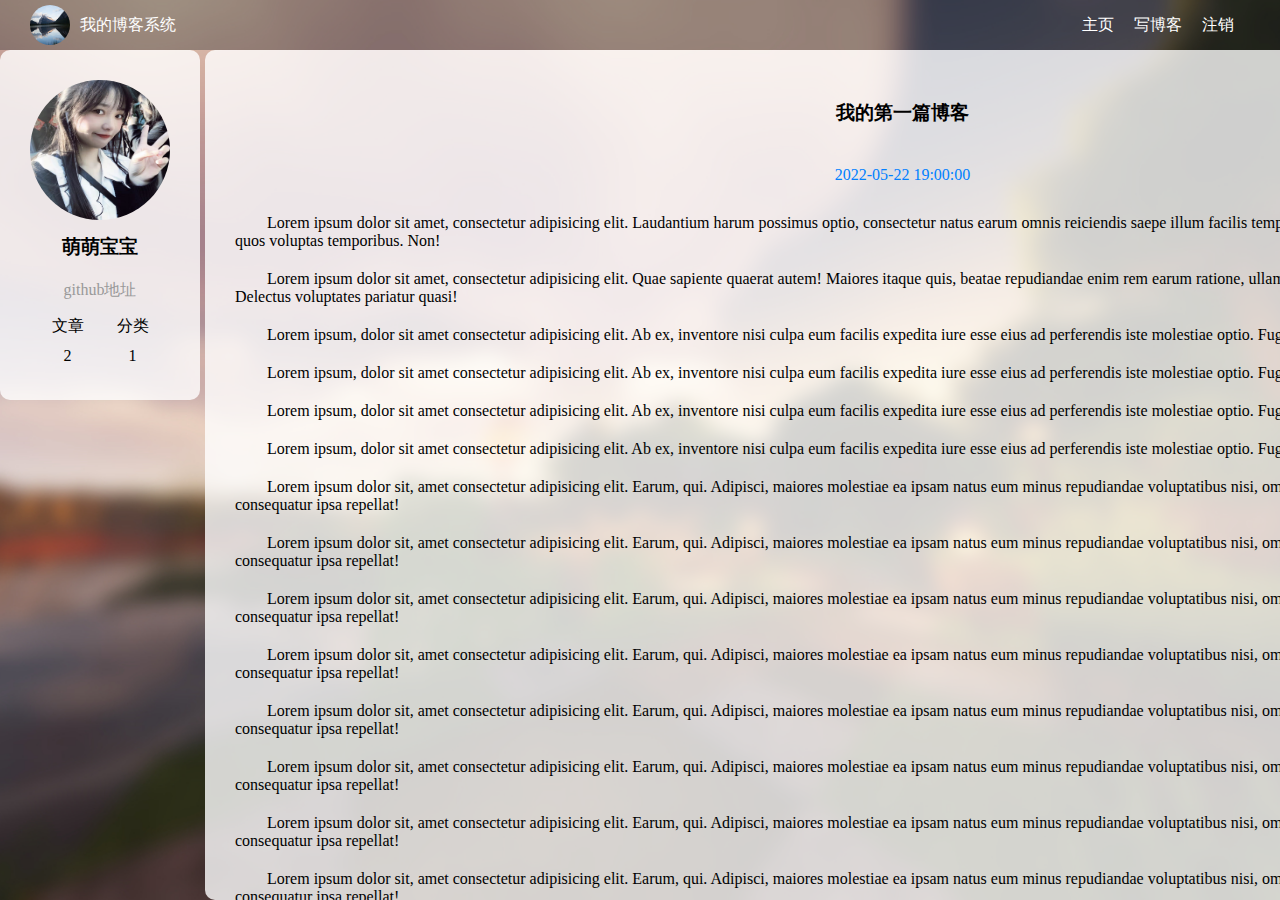
==== blog_detail.html @ cf024ecc "添加模板" ====
<!DOCTYPE html>
<html lang="en">
<head>
    <meta charset="UTF-8">
    <meta http-equiv="X-UA-Compatible" content="IE=edge">
    <meta name="viewport" content="width=device-width, initial-scale=1.0">
    <title>博客详情页</title>
    <link rel="stylesheet" href="css/common.css">
    <link rel="stylesheet" href="css/blog_detail.css">
</head>
<body>
    <!-- 导航栏 -->
    <div class="nav">
        <img src="img/风景.jpeg" alt="">
        <span>我的博客系统</span>
        <!-- 空白元素 实现占位 -->
        <div class="spacer"></div>
        <a href="blog_list.html">主页</a>
        <a href="blog_edit.html">写博客</a>
        <a href="#">注销</a>
    </div>
    <!-- 这里的.container作为页面的版心 -->
    <div class="container">
        <!-- 左侧个人信息 -->
        <div class="left">
            <!-- 表示整个用户的信息区域 -->
            <div class="card">
                <img src="img/萌萌宝宝.jpg" alt="">
                <h3>萌萌宝宝</h3>
                <a href="#">github地址</a>
                <div class="counter">
                    <span>文章</span>
                    <span>分类</span>
                </div>
                <div class="counter">
                    <span>2</span>
                    <span>1</span>
                </div>
            </div>
        </div>
        <!-- 右侧内容详情 -->
        <div class="right">
        <!-- 使用这个 div 来包裹整个博客的内容详情 -->
        <div class="blog-content">
            <!-- 博客标题 -->
            <h3>我的第一篇博客</h3>
            <!-- 博客的时间 -->
            <div class="date">2022-05-22 19:00:00</div>
            <!-- 正文 -->
            <p>
                Lorem ipsum dolor sit amet, consectetur adipisicing elit. Laudantium harum possimus optio, consectetur natus earum omnis reiciendis saepe illum facilis tempora, ratione ducimus eligendi vero quasi quos voluptas temporibus. Non!
            </p>
            <p>
                Lorem ipsum dolor sit amet, consectetur adipisicing elit. Quae sapiente quaerat autem! Maiores itaque quis, beatae repudiandae enim rem earum ratione, ullam, officiis consequatur dolore voluptatibus. Delectus voluptates pariatur quasi!
            </p>
            <p>
                Lorem ipsum, dolor sit amet consectetur adipisicing elit. Ab ex, inventore nisi culpa eum facilis expedita iure esse eius ad perferendis iste molestiae optio. Fugit corporis nam sit maxime dignissimos?
            </p>
            <p>
                Lorem ipsum, dolor sit amet consectetur adipisicing elit. Ab ex, inventore nisi culpa eum facilis expedita iure esse eius ad perferendis iste molestiae optio. Fugit corporis nam sit maxime dignissimos?
            </p>
             <p>
                Lorem ipsum, dolor sit amet consectetur adipisicing elit. Ab ex, inventore nisi culpa eum facilis expedita iure esse eius ad perferendis iste molestiae optio. Fugit corporis nam sit maxime dignissimos?
            </p>
            <p>
                Lorem ipsum, dolor sit amet consectetur adipisicing elit. Ab ex, inventore nisi culpa eum facilis expedita iure esse eius ad perferendis iste molestiae optio. Fugit corporis nam sit maxime dignissimos?
            </p>
            <p>
                Lorem ipsum dolor sit, amet consectetur adipisicing elit. Earum, qui. Adipisci, maiores molestiae ea ipsam natus eum minus repudiandae voluptatibus nisi, omnis id unde consequuntur, esse voluptatem consequatur ipsa repellat!
            </p>
            <p>
                Lorem ipsum dolor sit, amet consectetur adipisicing elit. Earum, qui. Adipisci, maiores molestiae ea ipsam natus eum minus repudiandae voluptatibus nisi, omnis id unde consequuntur, esse voluptatem consequatur ipsa repellat!
            </p>
            <p>
                Lorem ipsum dolor sit, amet consectetur adipisicing elit. Earum, qui. Adipisci, maiores molestiae ea ipsam natus eum minus repudiandae voluptatibus nisi, omnis id unde consequuntur, esse voluptatem consequatur ipsa repellat!
            </p>
            <p>
                Lorem ipsum dolor sit, amet consectetur adipisicing elit. Earum, qui. Adipisci, maiores molestiae ea ipsam natus eum minus repudiandae voluptatibus nisi, omnis id unde consequuntur, esse voluptatem consequatur ipsa repellat!
            </p>
            <p>
                Lorem ipsum dolor sit, amet consectetur adipisicing elit. Earum, qui. Adipisci, maiores molestiae ea ipsam natus eum minus repudiandae voluptatibus nisi, omnis id unde consequuntur, esse voluptatem consequatur ipsa repellat!
            </p>
            <p>
                Lorem ipsum dolor sit, amet consectetur adipisicing elit. Earum, qui. Adipisci, maiores molestiae ea ipsam natus eum minus repudiandae voluptatibus nisi, omnis id unde consequuntur, esse voluptatem consequatur ipsa repellat!
            </p>
            <p>
                Lorem ipsum dolor sit, amet consectetur adipisicing elit. Earum, qui. Adipisci, maiores molestiae ea ipsam natus eum minus repudiandae voluptatibus nisi, omnis id unde consequuntur, esse voluptatem consequatur ipsa repellat!
            </p>
            <p>
                Lorem ipsum dolor sit, amet consectetur adipisicing elit. Earum, qui. Adipisci, maiores molestiae ea ipsam natus eum minus repudiandae voluptatibus nisi, omnis id unde consequuntur, esse voluptatem consequatur ipsa repellat!
            </p>
            <p>
                Lorem ipsum dolor sit, amet consectetur adipisicing elit. Earum, qui. Adipisci, maiores molestiae ea ipsam natus eum minus repudiandae voluptatibus nisi, omnis id unde consequuntur, esse voluptatem consequatur ipsa repellat!
            </p>
            
        </div>
        </div>
    </div>
</body>
</html>
---- css/common.css ----
/* 去掉浏览器页面默认样式 */
*{
    margin: 0;
    padding: 0;
    box-sizing: border-box;
}
/* 给整个页面加上背景图 */
html, body{
    height: 100%;
}

body{
    background-image: url(../img/背景.jpg);
    background-repeat: no-repeat;
    background-position: center center;
    background-size: cover;

}

.nav{
    width: 100%;
      /* 一般来说这里的详细尺寸, 都是设计稿中已经标注清楚的了. 此处没设计稿, 具体的尺寸取决于我自己的喜好 */
    height: 50px;
    background-color: rgba(51,51,51,0.4);
    color: white;
     /* 导航栏内部的内容, 都是一行排列的. 就需要使用 flex 布局来进行操作 */
    display: flex;
      /* 实现子元素垂直居中效果 */
    align-items: center;
}

.nav img{
    width: 40px;
    height: 40px;
    border-radius: 50%;

    margin-left: 30px;
    margin-right: 10px;
}

.nav .spacer{
      /* 相对于父元素的宽度, 如果父元素(.nav) 宽度是 1000px, 此时 .spacer 就是 700px */
    width: 70%;
}

.nav a{
    color: white;
    text-decoration: none;
    padding: 0 10px
}

/* 版心相关样式 */
.container{
    /* 当前版心并不是和窗口一样宽的 */
    width: 1600px;
    height: calc(100% - 50px);

    /* 水平居中 */
    margin: 0 auto;
    display: flex;
    justify-content: space-between;
}

.container .left{
    height: 100%;
    width: 200px;
}

.container .right{
    height: 100%; 
    width: 1395px;

    background-color: rgba(255,255,255,0.8); 
    border-radius: 10px;

    overflow: auto;
} 


/* 接下来实现card部分样式 */
.card{
    background-color: rgba(255,255,255,0.8);
    border-radius: 10px;

    /* 通过这里的内边距，就可以头像居中 */
    /* 这里设置的30px，意思就是四个方向都是30px */
    padding: 30px;
}

.card img{
    width: 140px;
    height: 140px;
    border-radius: 50%;
}

.card h3{
    text-align: center;
    padding: 10px;
}

.card a{
     /* a 默认是行内元素. 行内元素的很多边距不生效. 为了简单起见, 直接设为块级元素. */
     display: block;
     text-align: center;
     text-decoration: none;
     color: #999;
     padding: 10px;
}

.card .counter{
    display: flex;
    justify-content: space-around;
    padding: 5px;
}
---- css/blog_detail.css ----
/* 给博客详情页使用的样式文件 */
.blog-content{
    padding: 30px;
}

.blog-content h3{
    text-align: center;
    padding: 20px 0;
}

.blog-content .date{
    text-align: center;
    color: rgb(0,128,255);
    padding: 20px 0;
}

.blog-content p{
    text-indent: 2em;
    padding: 10px 0;
}
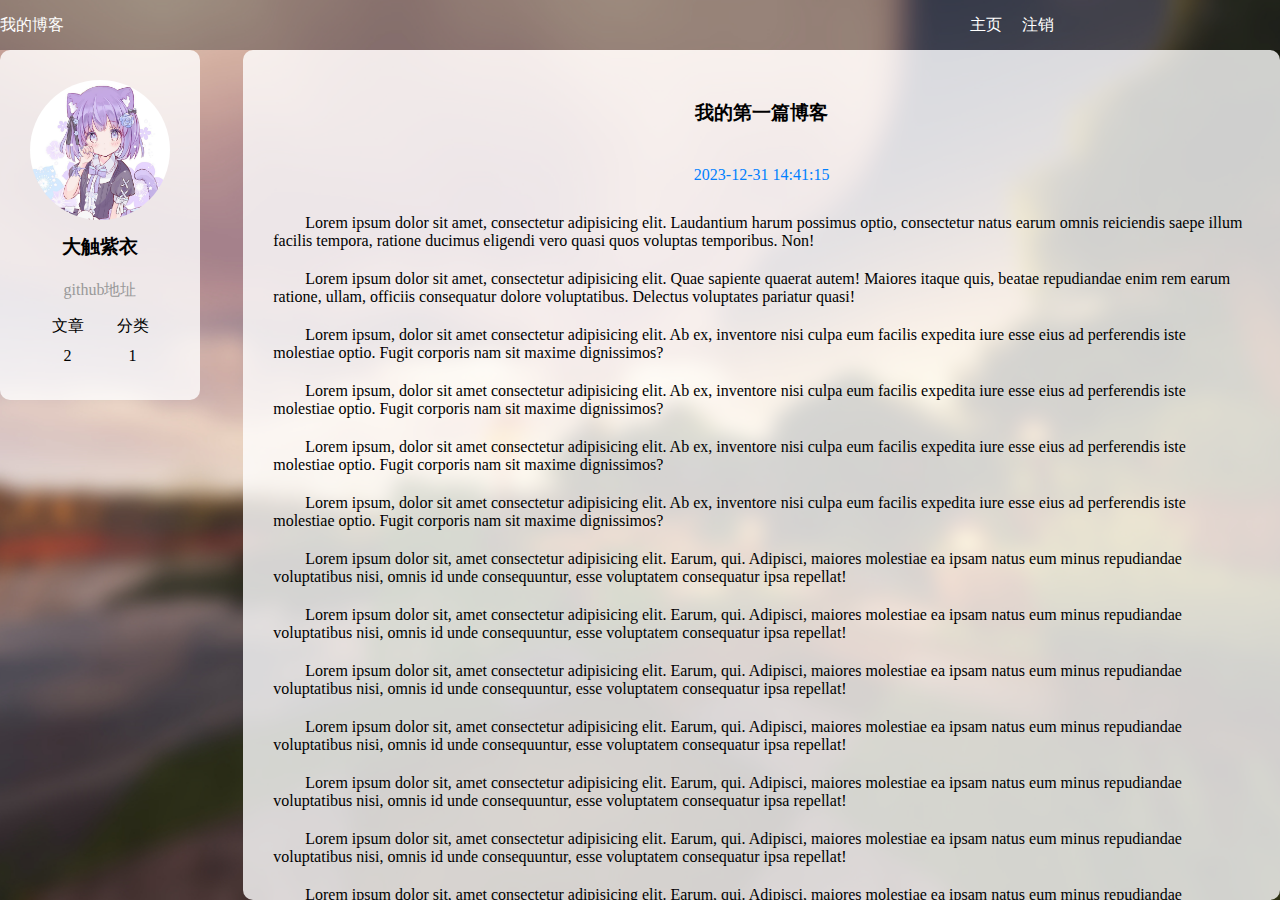
==== commit 2c6e6ca4: "add md渲染" ====
--- a/blog_detail.html
+++ b/blog_detail.html
@@ -7,16 +7,18 @@
     <title>博客详情页</title>
     <link rel="stylesheet" href="css/common.css">
     <link rel="stylesheet" href="css/blog_detail.css">
+    <script src="./marked-master/bin/marked.js"></script>
+    
 </head>
 <body>
     <!-- 导航栏 -->
     <div class="nav">
-        <img src="img/风景.jpeg" alt="">
-        <span>我的博客系统</span>
+        
+        <span>我的博客</span>
         <!-- 空白元素 实现占位 -->
         <div class="spacer"></div>
-        <a href="blog_list.html">主页</a>
-        <a href="blog_edit.html">写博客</a>
+        <a href="index.html">主页</a>
+        
         <a href="#">注销</a>
     </div>
     <!-- 这里的.container作为页面的版心 -->
@@ -25,9 +27,9 @@
         <div class="left">
             <!-- 表示整个用户的信息区域 -->
             <div class="card">
-                <img src="img/萌萌宝宝.jpg" alt="">
-                <h3>萌萌宝宝</h3>
-                <a href="#">github地址</a>
+                <img src="img/大触紫衣.jpg" alt="">
+                <h3>大触紫衣</h3>
+                <a href="https://github.com/DaChuZiYi">github地址</a>
                 <div class="counter">
                     <span>文章</span>
                     <span>分类</span>
@@ -45,7 +47,7 @@
             <!-- 博客标题 -->
             <h3>我的第一篇博客</h3>
             <!-- 博客的时间 -->
-            <div class="date">2022-05-22 19:00:00</div>
+            <div class="date">2023-12-31 14:41:15</div>
             <!-- 正文 -->
             <p>
                 Lorem ipsum dolor sit amet, consectetur adipisicing elit. Laudantium harum possimus optio, consectetur natus earum omnis reiciendis saepe illum facilis tempora, ratione ducimus eligendi vero quasi quos voluptas temporibus. Non!
--- a/css/common.css
+++ b/css/common.css
@@ -52,7 +52,7 @@
 /* 版心相关样式 */
 .container{
     /* 当前版心并不是和窗口一样宽的 */
-    width: 1600px;
+    width: 100%;
     height: calc(100% - 50px);
 
     /* 水平居中 */
@@ -68,7 +68,7 @@
 
 .container .right{
     height: 100%; 
-    width: 1395px;
+    width: 81%;
 
     background-color: rgba(255,255,255,0.8); 
     border-radius: 10px;
